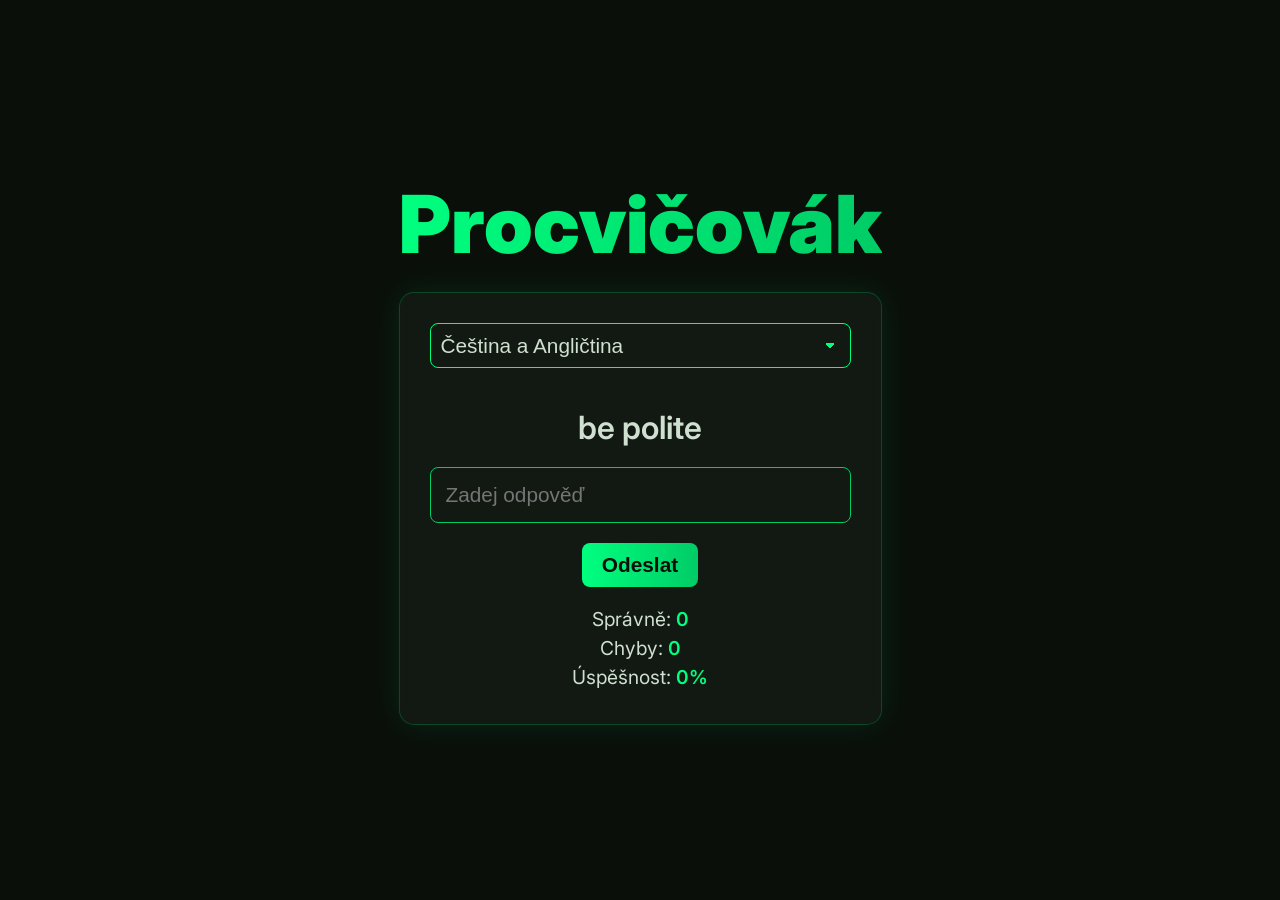
==== webprojects/vocabulary/index.html @ e02bcf27 "a" ====
<!DOCTYPE html>
<html lang="cs">
<head>
    <meta charset="UTF-8">
    <meta name="viewport" content="width=device-width, initial-scale=1.0">
    <title>Procvičovák - plojharsim</title>
    <link href="https://fonts.googleapis.com/css2?family=Inter:wght@400;600;900&display=swap" rel="stylesheet">
    <link rel="stylesheet" href="styles.css">
</head>
<body>
    <div class="container">
        <h1 class="main-title">Procvičovák</h1>
        <div class="glass-card">
            <select id="languageSelect" class="language-select">
                <option value="cs-en">Čeština a Angličtina</option>
                <option value="cs-de">Čeština a Němčina</option>
            </select>
            <div id="question" class="question-text"></div>
            <input type="text" id="answerInput" class="answer-input" placeholder="Zadej odpověď" autofocus>
            <button id="submitBtn" class="submit-btn">Odeslat</button>
            <div id="result" class="result-text"></div>
            <div id="stats" class="stats-text">
                <p>Správně: <span id="correctCount">0</span></p>
                <p>Chyby: <span id="errorCount">0</span></p>
                <p>Úspěšnost: <span id="successRate">0%</span></p>
            </div>
        </div>
    </div>
    <script src="vocab.js"></script>
    <script src="script.js"></script>
</body>
</html>
---- webprojects/vocabulary/styles.css ----
* {
    margin: 0;
    padding: 0;
    box-sizing: border-box;
}

body {
    background-color: #0a0f0a;
    font-family: 'Inter', sans-serif;
    color: #d0e0d0;
    display: flex;
    justify-content: center;
    align-items: center;
    min-height: 100vh;
}

.container {
    text-align: center;
    padding: 20px;
}

.main-title {
    font-size: 5rem;
    font-weight: 900;
    background: linear-gradient(90deg, #00ff7f, #00cc66);
    -webkit-background-clip: text;
    color: transparent;
    animation: textGlow 2s ease-in-out infinite;
}

@keyframes textGlow {
    0%, 100% { text-shadow: 0 0 10px rgba(0, 255, 127, 0.7); }
    50% { text-shadow: 0 0 30px rgba(0, 255, 127, 0.7); }
}

.glass-card {
    background: rgba(31, 42, 31, 0.4);
    backdrop-filter: blur(10px);
    border: 1px solid rgba(0, 255, 127, 0.2);
    border-radius: 15px;
    padding: 30px;
    margin-top: 20px;
    max-width: 500px;
    width: 100%;
    box-shadow: 0 0 30px rgba(0, 255, 127, 0.1);
}

.language-select {
    width: 100%;
    padding: 10px;
    background: rgba(20, 28, 20, 0.3);
    border: 1px solid #00ff7f;
    color: #d0e0d0;
    font-size: 1.3rem;
    border-radius: 8px;
    margin-bottom: 20px;
    appearance: none;
    background-image: linear-gradient(45deg, transparent 50%, #00ff7f 50%), 
                      linear-gradient(135deg, #00ff7f 50%, transparent 50%);
    background-position: calc(100% - 20px) center, calc(100% - 15px) center;
    background-size: 5px 5px, 5px 5px;
    background-repeat: no-repeat;
    cursor: pointer;
}

.language-select:focus {
    outline: none;
    border-color: #00cc66;
}

.language-select option {
    background: #0a0f0a;
    color: #d0e0d0;
}

.question-text {
    font-size: 2rem;
    font-weight: 600;
    margin: 20px 0;
}

.answer-input {
    width: 100%;
    padding: 15px;
    background: rgba(20, 28, 20, 0.3);
    border: 1px solid #00ff7f;
    border-radius: 8px;
    color: #d0e0d0;
    font-size: 1.3rem;
    outline: none;
    transition: border-color 0.3s;
}

.answer-input:focus {
    border-color: #00cc66;
}

.submit-btn {
    margin-top: 20px;
    padding: 10px 20px;
    background: linear-gradient(90deg, #00ff7f, #00cc66);
    border: none;
    border-radius: 8px;
    color: #0a0f0a;
    font-size: 1.3rem;
    font-weight: 600;
    cursor: pointer;
    transition: transform 0.2s;
}

.submit-btn:hover {
    transform: scale(1.05);
}

.result-text {
    margin-top: 20px;
    font-size: 1.4rem;
}

.stats-text {
    margin-top: 20px;
    font-size: 1.2rem;
    color: #d0e0d0;
}

.stats-text p {
    margin: 5px 0;
}

.stats-text span {
    font-weight: 600;
    color: #00ff7f;
}

/* Responzivní design */
@media (max-width: 768px) {
    .main-title { font-size: 4rem; }
    .question-text { font-size: 1.5rem; }
    .answer-input, .submit-btn, .language-select { font-size: 1rem; }
    .result-text { font-size: 1.2rem; }
    .stats-text { font-size: 1rem; }
}
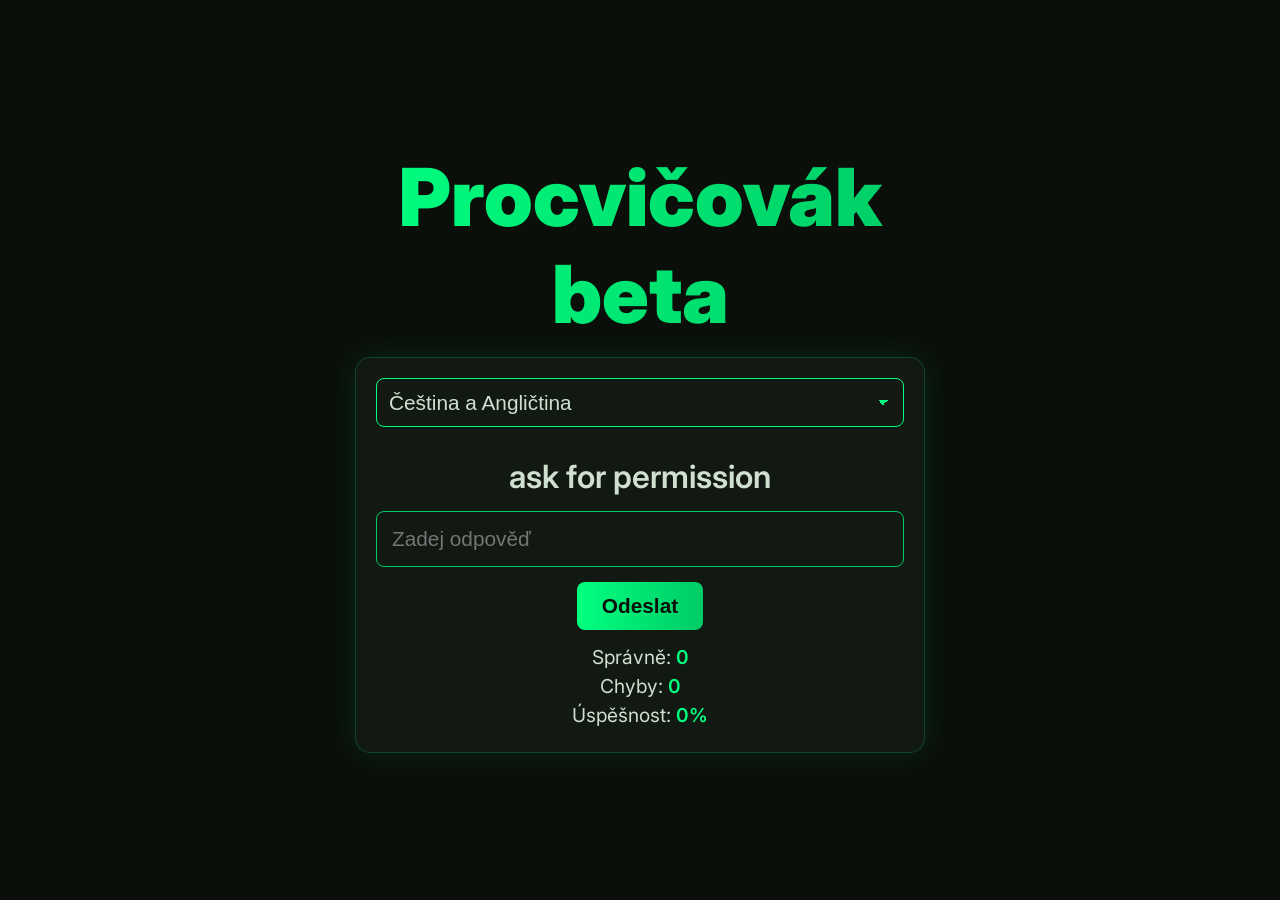
==== commit cede3102: "a" ====
--- a/webprojects/vocabulary/index.html
+++ b/webprojects/vocabulary/index.html
@@ -10,6 +10,7 @@
 <body>
     <div class="container">
         <h1 class="main-title">Procvičovák</h1>
+        <h1 class="main-title">beta</h1>
         <div class="glass-card">
             <select id="languageSelect" class="language-select">
                 <option value="cs-en">Čeština a Angličtina</option>
--- a/webprojects/vocabulary/styles.css
+++ b/webprojects/vocabulary/styles.css
@@ -16,11 +16,13 @@
 
 .container {
     text-align: center;
-    padding: 20px;
+    padding: 15px; /* Menší padding na mobilech */
+    width: 100%;
+    max-width: 600px; /* Omezení šířky pro větší displeje */
 }
 
 .main-title {
-    font-size: 5rem;
+    font-size: 5rem; /* Výchozí pro desktop */
     font-weight: 900;
     background: linear-gradient(90deg, #00ff7f, #00cc66);
     -webkit-background-clip: text;
@@ -38,22 +40,21 @@
     backdrop-filter: blur(10px);
     border: 1px solid rgba(0, 255, 127, 0.2);
     border-radius: 15px;
-    padding: 30px;
-    margin-top: 20px;
-    max-width: 500px;
+    padding: 20px; /* Menší padding na mobilech */
+    margin-top: 15px;
     width: 100%;
     box-shadow: 0 0 30px rgba(0, 255, 127, 0.1);
 }
 
 .language-select {
     width: 100%;
-    padding: 10px;
+    padding: 12px; /* Větší padding pro dotyk */
     background: rgba(20, 28, 20, 0.3);
     border: 1px solid #00ff7f;
     color: #d0e0d0;
     font-size: 1.3rem;
     border-radius: 8px;
-    margin-bottom: 20px;
+    margin-bottom: 15px;
     appearance: none;
     background-image: linear-gradient(45deg, transparent 50%, #00ff7f 50%), 
                       linear-gradient(135deg, #00ff7f 50%, transparent 50%);
@@ -74,14 +75,15 @@
 }
 
 .question-text {
-    font-size: 2rem;
+    font-size: 2rem; /* Výchozí pro desktop */
     font-weight: 600;
-    margin: 20px 0;
+    margin: 15px 0;
+    word-wrap: break-word; /* Aby dlouhá slova nepřetékala */
 }
 
 .answer-input {
     width: 100%;
-    padding: 15px;
+    padding: 15px; /* Větší padding pro dotyk */
     background: rgba(20, 28, 20, 0.3);
     border: 1px solid #00ff7f;
     border-radius: 8px;
@@ -96,8 +98,8 @@
 }
 
 .submit-btn {
-    margin-top: 20px;
-    padding: 10px 20px;
+    margin-top: 15px;
+    padding: 12px 25px; /* Větší plocha pro dotyk */
     background: linear-gradient(90deg, #00ff7f, #00cc66);
     border: none;
     border-radius: 8px;
@@ -113,13 +115,13 @@
 }
 
 .result-text {
-    margin-top: 20px;
-    font-size: 1.4rem;
+    margin-top: 15px;
+    font-size: 1.4rem; /* Výchozí pro desktop */
 }
 
 .stats-text {
-    margin-top: 20px;
-    font-size: 1.2rem;
+    margin-top: 15px;
+    font-size: 1.2rem; /* Výchozí pro desktop */
     color: #d0e0d0;
 }
 
@@ -134,9 +136,65 @@
 
 /* Responzivní design */
 @media (max-width: 768px) {
-    .main-title { font-size: 4rem; }
-    .question-text { font-size: 1.5rem; }
-    .answer-input, .submit-btn, .language-select { font-size: 1rem; }
-    .result-text { font-size: 1.2rem; }
-    .stats-text { font-size: 1rem; }
+    .main-title { 
+        font-size: 3.5rem; /* Menší nadpis na tabletech a mobilech */
+    }
+    .glass-card { 
+        padding: 15px; /* Menší padding */
+    }
+    .question-text { 
+        font-size: 1.5rem; /* Menší otázka */
+    }
+    .answer-input { 
+        font-size: 1.1rem; /* Menší text v inputu */
+        padding: 12px; 
+    }
+    .submit-btn { 
+        font-size: 1.1rem; 
+        padding: 10px 20px; 
+    }
+    .result-text { 
+        font-size: 1.2rem; /* Menší výsledek */
+    }
+    .stats-text { 
+        font-size: 1rem; /* Menší statistiky */
+    }
+    .language-select { 
+        font-size: 1.1rem; 
+        padding: 10px; 
+    }
+}
+
+@media (max-width: 480px) {
+    .main-title { 
+        font-size: 2.5rem; /* Ještě menší nadpis na malých mobilech */
+    }
+    .glass-card { 
+        padding: 10px; 
+        margin-top: 10px; 
+    }
+    .question-text { 
+        font-size: 1.3rem; 
+    }
+    .answer-input { 
+        font-size: 1rem; 
+        padding: 10px; 
+    }
+    .submit-btn { 
+        font-size: 1rem; 
+        padding: 8px 15px; 
+    }
+    .result-text { 
+        font-size: 1rem; 
+    }
+    .stats-text { 
+        font-size: 0.9rem; 
+    }
+    .language-select { 
+        font-size: 1rem; 
+        padding: 8px; 
+    }
+    .container { 
+        padding: 10px; 
+    }
 }
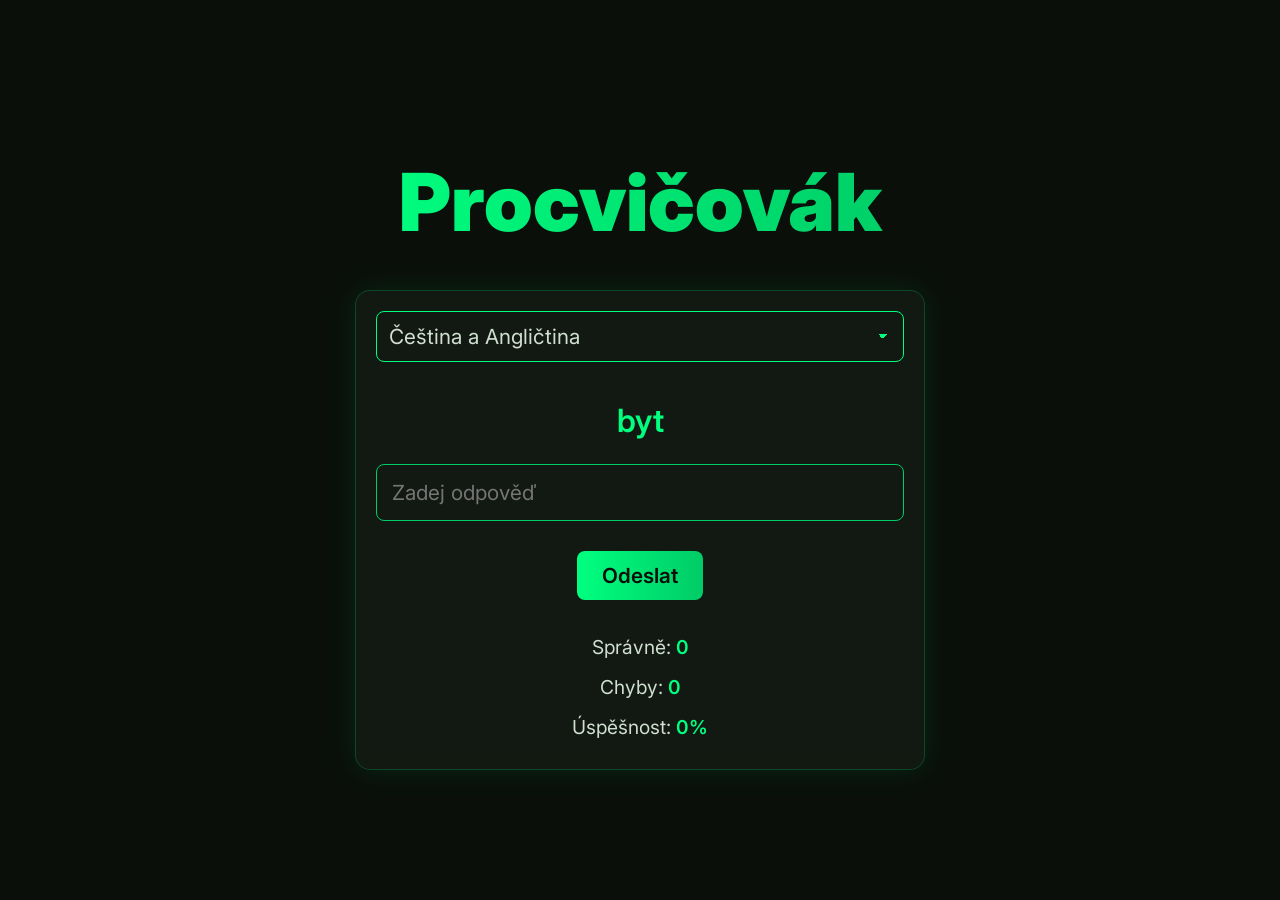
==== commit 582da22d: "a" ====
--- a/webprojects/vocabulary/index.html
+++ b/webprojects/vocabulary/index.html
@@ -10,7 +10,6 @@
 <body>
     <div class="container">
         <h1 class="main-title">Procvičovák</h1>
-        <h1 class="main-title">beta</h1>
         <div class="glass-card">
             <select id="languageSelect" class="language-select">
                 <option value="cs-en">Čeština a Angličtina</option>
--- a/webprojects/vocabulary/styles.css
+++ b/webprojects/vocabulary/styles.css
@@ -1,54 +1,58 @@
+/* Reset a základní styly */
 * {
     margin: 0;
     padding: 0;
     box-sizing: border-box;
+    font-family: 'Inter', sans-serif;
 }
 
 body {
     background-color: #0a0f0a;
-    font-family: 'Inter', sans-serif;
     color: #d0e0d0;
     display: flex;
     justify-content: center;
     align-items: center;
     min-height: 100vh;
-}
-
+    line-height: 1.8;
+    overflow-x: hidden;
+}
+
+/* Container */
 .container {
     text-align: center;
-    padding: 15px; /* Menší padding na mobilech */
-    width: 100%;
-    max-width: 600px; /* Omezení šířky pro větší displeje */
-}
-
+    padding: 15px;
+    width: 100%;
+    max-width: 600px;
+}
+
+/* Hlavní nadpis */
 .main-title {
-    font-size: 5rem; /* Výchozí pro desktop */
+    font-size: 5rem;
     font-weight: 900;
     background: linear-gradient(90deg, #00ff7f, #00cc66);
     -webkit-background-clip: text;
     color: transparent;
     animation: textGlow 2s ease-in-out infinite;
-}
-
-@keyframes textGlow {
-    0%, 100% { text-shadow: 0 0 10px rgba(0, 255, 127, 0.7); }
-    50% { text-shadow: 0 0 30px rgba(0, 255, 127, 0.7); }
-}
-
+    margin-bottom: 1rem;
+}
+
+/* Glass card */
 .glass-card {
     background: rgba(31, 42, 31, 0.4);
     backdrop-filter: blur(10px);
     border: 1px solid rgba(0, 255, 127, 0.2);
     border-radius: 15px;
-    padding: 20px; /* Menší padding na mobilech */
+    padding: 20px;
     margin-top: 15px;
     width: 100%;
     box-shadow: 0 0 30px rgba(0, 255, 127, 0.1);
-}
-
+    animation: float 4s ease-in-out infinite;
+}
+
+/* Select jazyků */
 .language-select {
     width: 100%;
-    padding: 12px; /* Větší padding pro dotyk */
+    padding: 12px;
     background: rgba(20, 28, 20, 0.3);
     border: 1px solid #00ff7f;
     color: #d0e0d0;
@@ -74,29 +78,35 @@
     color: #d0e0d0;
 }
 
+/* Text otázky */
 .question-text {
-    font-size: 2rem; /* Výchozí pro desktop */
+    font-size: 2rem;
     font-weight: 600;
+    color: #00ff7f;
     margin: 15px 0;
-    word-wrap: break-word; /* Aby dlouhá slova nepřetékala */
-}
-
+    word-wrap: break-word;
+    text-align: center;
+}
+
+/* Vstupní pole pro odpověď */
 .answer-input {
     width: 100%;
-    padding: 15px; /* Větší padding pro dotyk */
+    padding: 15px;
     background: rgba(20, 28, 20, 0.3);
     border: 1px solid #00ff7f;
     border-radius: 8px;
     color: #d0e0d0;
     font-size: 1.3rem;
+    margin-bottom: 15px;
     outline: none;
-    transition: border-color 0.3s;
+    transition: border-color 0.3s ease;
 }
 
 .answer-input:focus {
     border-color: #00cc66;
 }
 
+/* Tlačítko odeslat */
 .submit-btn {
     margin-top: 15px;
     padding: 12px 25px; /* Větší plocha pro dotyk */
@@ -107,22 +117,31 @@
     font-size: 1.3rem;
     font-weight: 600;
     cursor: pointer;
-    transition: transform 0.2s;
+    transition: transform 0.2s ease, box-shadow 0.4s ease;
+    margin-bottom: 15px;
+    display: inline-block; /* Tlačítko se přizpůsobí obsahu */
+    max-width: 200px; /* Volitelné: maximální šířka */
 }
 
 .submit-btn:hover {
     transform: scale(1.05);
-}
-
+    box-shadow: 0 0 30px rgba(0, 255, 127, 0.7);
+}
+
+/* Text výsledku */
 .result-text {
     margin-top: 15px;
-    font-size: 1.4rem; /* Výchozí pro desktop */
-}
-
+    font-size: 1.4rem;
+    text-align: center;
+    margin-bottom: 15px;
+}
+
+/* Statistiky */
 .stats-text {
     margin-top: 15px;
-    font-size: 1.2rem; /* Výchozí pro desktop */
-    color: #d0e0d0;
+    font-size: 1.2rem;
+    color: #d0e0d0;
+    text-align: center;
 }
 
 .stats-text p {
@@ -134,67 +153,78 @@
     color: #00ff7f;
 }
 
+/* Animace */
+@keyframes textGlow {
+    0%, 100% { text-shadow: 0 0 10px rgba(0, 255, 127, 0.7); }
+    50% { text-shadow: 0 0 30px rgba(0, 255, 127, 0.7); }
+}
+
+@keyframes float {
+    0%, 100% { transform: translateY(0); }
+    50% { transform: translateY(-10px); }
+}
+
 /* Responzivní design */
 @media (max-width: 768px) {
     .main-title { 
-        font-size: 3.5rem; /* Menší nadpis na tabletech a mobilech */
+        font-size: 3.5rem;
     }
     .glass-card { 
-        padding: 15px; /* Menší padding */
+        padding: 15px;
     }
     .question-text { 
-        font-size: 1.5rem; /* Menší otázka */
+        font-size: 1.5rem;
     }
     .answer-input { 
-        font-size: 1.1rem; /* Menší text v inputu */
-        padding: 12px; 
+        font-size: 1.1rem;
+        padding: 12px;
     }
     .submit-btn { 
-        font-size: 1.1rem; 
-        padding: 10px 20px; 
+        font-size: 1.1rem;
+        padding: 10px 20px;
     }
     .result-text { 
-        font-size: 1.2rem; /* Menší výsledek */
+        font-size: 1.2rem;
     }
     .stats-text { 
-        font-size: 1rem; /* Menší statistiky */
+        font-size: 1rem;
     }
     .language-select { 
-        font-size: 1.1rem; 
-        padding: 10px; 
+        font-size: 1.1rem;
+        padding: 10px;
     }
 }
 
 @media (max-width: 480px) {
     .main-title { 
-        font-size: 2.5rem; /* Ještě menší nadpis na malých mobilech */
+        font-size: 2.5rem;
     }
     .glass-card { 
-        padding: 10px; 
-        margin-top: 10px; 
+        padding: 10px;
+        margin-top: 10px;
     }
     .question-text { 
-        font-size: 1.3rem; 
+        font-size: 1.3rem;
     }
     .answer-input { 
-        font-size: 1rem; 
-        padding: 10px; 
+        font-size: 1rem;
+        padding: 10px;
     }
     .submit-btn { 
-        font-size: 1rem; 
-        padding: 8px 15px; 
+        font-size: 1rem;
+        padding: 8px 15px;
     }
     .result-text { 
-        font-size: 1rem; 
+        font-size: 1rem;
     }
     .stats-text { 
-        font-size: 0.9rem; 
+        font-size: 0.9rem;
     }
     .language-select { 
-        font-size: 1rem; 
-        padding: 8px; 
+        font-size: 1rem;
+        padding: 8px;
     }
     .container { 
-        padding: 10px; 
+        padding: 10px;
     }
 }
